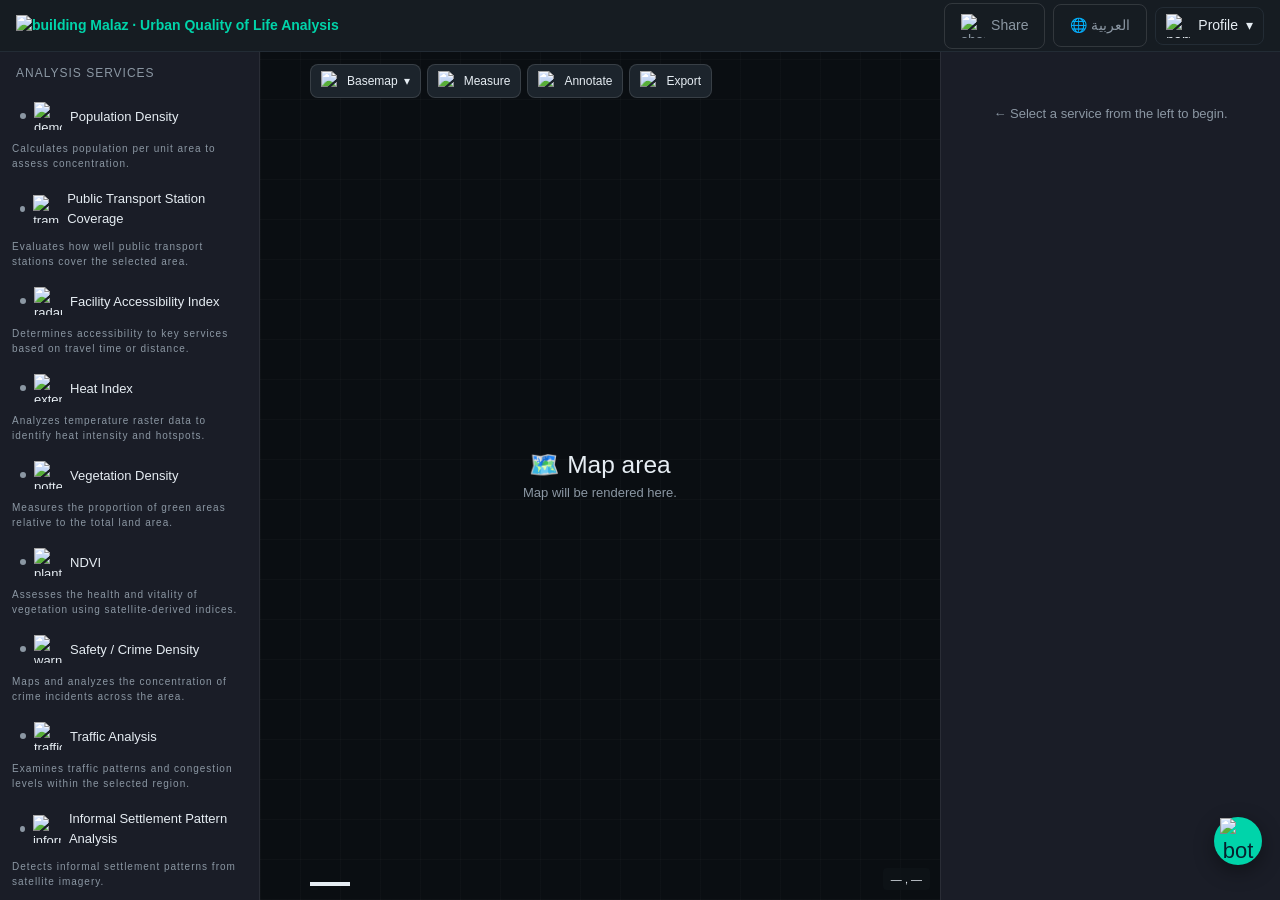
==== frontend/dashboard.html @ b83a6221 "Merge branch 'main' of https://github.com/farahwarshana/urban-qol-platform" ====
<!DOCTYPE html>
<!--
  dashboard.html
  ----------------------------------------------------------
  Main GIS-style dashboard.
  Layout (top to bottom):
    [ Top navbar                                          ]
    [ Left sidebar | Map area | Right analysis panel      ]
  Plus a floating AI chatbot in the bottom-right corner.
  ----------------------------------------------------------
-->
<html lang="en">
<head>
  <meta charset="UTF-8" />
  <title>Malaz · Dashboard</title>
  <link type="image/png" sizes="16x16" rel="icon" href="https://img.icons8.com/isometric-line/50/ffffff/building.png">
  <meta name="viewport" content="width=device-width, initial-scale=1.0" />

  <!-- Bootstrap 5 (CDN) -->
  <link
    href="https://cdn.jsdelivr.net/npm/bootstrap@5.3.2/dist/css/bootstrap.min.css"
    rel="stylesheet"
  />

  <!-- Leaflet CSS -->
  <link
    rel="stylesheet"
    href="https://unpkg.com/leaflet@1.9.4/dist/leaflet.css"
  />

  <!-- Leaflet Draw — polygon / rectangle draw controls -->
  <link
    rel="stylesheet"
    href="https://cdnjs.cloudflare.com/ajax/libs/leaflet.draw/1.0.4/leaflet.draw.css"
  />

  <link rel="stylesheet" href="css/styles.css" />
  <link rel="stylesheet" href="css/theme.css">

</head>
<body>

  <div class="app-shell">
<nav class="navbar-app">
      <div class="brand"><a href="">
        <span><img width="45" height="45" src="https://img.icons8.com/isometric-line/50/4cc2ff/building.png" alt="building"/></span>
        <span>Malaz · Urban Quality of Life Analysis</span>
      </a></div>

      <div class="nav-actions">
        <button onclick="sharePortal()" class="btn btn-ghost"> <img width="24" height="24" src="https://img.icons8.com/material/24/FFFFFF/share-rounded.png" alt="share-rounded"/>
        Share</button>
        <button onclick="toggleLang()" class="btn btn-ghost" id="langBtn">
          🌐 العربية
        </button>

        <div class="user-menu" id="userMenu">
          <button class="user-btn" onclick="toggleUserMenu()">
            <img width="24" height="24" src="https://img.icons8.com/material-rounded/24/FFFFFF/name.png" alt="name"/>
            <span>Profile</span>
            <span>▾</span>
          </button>
          <div class="dropdown">
            <a href="profile_1.html">Profile</a>
            <a href="#" onclick="logout(); return false;">Logout</a>
          </div>
        </div>
      </div>
    </nav>
    <!-- ===================== MAIN BODY (3 columns) ===================== -->
    <div class="dashboard-body">

      <!-- ===== LEFT SIDEBAR — Analysis services ===== -->
      <aside class="sidebar">
        <h2>Analysis Services</h2>

        <!--
          Each <li> has a data-service attribute.
          dashboard.js reads this and shows the matching
          inputs in the right sidebar.
        -->
        <ul class="service-list" id="serviceList">
          <li data-service="urban-density"><span class="dot"></span>
            <img width="28" height="28" src="https://img.icons8.com/ios-filled/50/FFFFFF/demographics.png" alt="demographics"/>
            Population Density</li>
            <p>Calculates population per unit area to assess concentration.</p>

        <li data-service="public-transport"><span class="dot"></span>
            <img width="28" height="28" src="https://img.icons8.com/ios-filled/50/FFFFFF/tram.png" alt="tram"/>
            Public Transport Station Coverage</li>
            <p>Evaluates how well public transport stations cover & serve the selected area.</p>
          
        <li data-service="facility_Accessibility_index">
            <span class="dot"></span>
            <img width="28" height="28"
            src="https://img.icons8.com/ios/50/FFFFFF/radar-plot.png"
            alt="radar-plot"/>
            Facility Accessibility Index</li>
            <p>Determines accessibility to key services (e.g., schools, hospitals) based on travel time or distance.</p>
   


          <li data-service="heat-index"><span class="dot"></span>
            <img width="28" height="28" src="https://img.icons8.com/external-dreamcreateicons-mixed-dreamcreateicons/64/FFFFFF/external-heat-weather-dreamcreateicons-mixed-dreamcreateicons.png" alt="external-heat-weather-dreamcreateicons-mixed-dreamcreateicons"/>
            Heat Index</li>
            <p>Analyzes temperature raster data to identify heat intensity and hotspots.</p>

          <li data-service="vegetation"><span class="dot"></span>
            <img width="28" height="28" src="https://img.icons8.com/glyph-neue/64/FFFFFF/potted-plant.png" alt="potted-plant"/>
            Vegetation Density</li>
            <p>Measures the proportion of green areas relative to the total land area.</p>

          <li data-service="ndvi"><span class="dot"></span>
            <img width="28" height="28" src="https://img.icons8.com/ios-filled/50/FFFFFF/plant-under-sun.png" alt="plant-under-sun"/>
            NDVI</li>
            <p>Assesses the health and vitality of vegetation using satellite-derived indices.</p>

          <li data-service="crime"><span class="dot"></span>
            <img width="28" height="28" src="https://img.icons8.com/ios-filled/50/FFFFFF/warning-shield.png" alt="warning-shield"/>
            Safety / Crime Density</li>
            <p>Maps and analyzes the concentration of crime incidents across the area.</p>

          <li data-service="traffic"><span class="dot"></span>
            <img width="28" height="28" src="https://img.icons8.com/glyph-neue/64/FFFFFF/traffic-jam.png" alt="traffic-jam"/>
            Traffic Analysis</li>
            <p>Examines traffic patterns and congestion levels within the selected region.</p>

          <li data-service="informal-settlement"><span class="dot"></span>
            <img width="28" height="28" src="https://img.icons8.com/external-glyph-geotatah/64/FFFFFF/external-degradation-overpopulation-glyph-glyph-geotatah.png" alt="informal-settlement"/>
            Informal Settlement Pattern Analysis</li>
            <p>Detects informal settlement patterns from satellite imagery using texture irregularity, edge density, and built-up crowding metrics.</p>

          <li data-service="air-quality"><span class="dot"></span>
            <img width="28" height="28" src="https://img.icons8.com/ios-filled/50/FFFFFF/air-quality.png" alt="air-quality"/>
            Air Quality Index</li>
            <p>Retrieves and evaluates air quality data for the defined area of interest.</p>

          <li data-service="expansion" class="expansion-star"><span class="dot"></span>
            <img width="30" height="30" src="https://img.icons8.com/external-glyph-silhouettes-icons-papa-vector/78/FFFFFF/external-Land-Selling-property-sale-glyph-silhouettes-icons-papa-vector.png" alt="external-Land-Selling-property-sale-glyph-silhouettes-icons-papa-vector"/>
            <span class="expansion-label">Future Expansion Suitability</span>
          </li>
          <p class="expansion-desc">Identifies the most suitable areas for development by scoring and combining all prior analysis results.</p>
        </ul>
      </aside>

      <!-- ===== CENTER — Map area ===== -->
      <main class="map-wrapper">

        <!-- Floating map controls (purely visual placeholders) -->
        <div class="map-controls">

          <div class="user-menu" id="basemapMenu">
            <button class="btn" onclick="toggleBasemapMenu()">
              <img width="20" height="20" src="https://img.icons8.com/cotton/64/map.png" alt="map"/>
              <span>Basemap</span>
              <span>▾</span>
            </button>
            <div class="dropdown">
              <a href="#" onclick="changeBasemap('light');">☀️ Light</a>
              <a href="#" onclick="changeBasemap('dark');   ">🌙 Dark</a>
              <a href="#" onclick="changeBasemap('voyager');">🗺️ Voyager</a>
            </div>
          </div>

          <button class="btn" id="measureBtn" title="measure" onclick="toggleMeasure()"><img width="20" height="20" src="https://img.icons8.com/material/24/FFFFFF/ruler--v1.png" alt="ruler--v1"/>Measure</button>
          <div id="measureTotal" class="measure-total" style="display:none;"></div>

          <button class="btn" id="annotateBtn" title="annotate" onclick="toggleAnnotate()">
            <img width="20" height="20" src="https://img.icons8.com/windows/32/FFFFFF/sign-up.png" alt="sign-up"/>
            Annotate
          </button>
          <div id="annotateToolbar" class="annotate-toolbar">
            <button class="annotate-color-btn selected" data-color="#e74c3c" style="background:#e74c3c;" title="Red" onclick="annotateSelectTool('color','#e74c3c',this)"></button>
            <button class="annotate-color-btn" data-color="#f39c12" style="background:#f39c12;" title="Orange" onclick="annotateSelectTool('color','#f39c12',this)"></button>
            <button class="annotate-color-btn" data-color="#f1c40f" style="background:#f1c40f;" title="Yellow" onclick="annotateSelectTool('color','#f1c40f',this)"></button>
            <button class="annotate-color-btn" data-color="#2ecc71" style="background:#2ecc71;" title="Green" onclick="annotateSelectTool('color','#2ecc71',this)"></button>
            <button class="annotate-color-btn" data-color="#3498db" style="background:#3498db;" title="Blue" onclick="annotateSelectTool('color','#3498db',this)"></button>
            <button class="annotate-color-btn" data-color="#ffffff" style="background:#ffffff;" title="White" onclick="annotateSelectTool('color','#ffffff',this)"></button>
            <div class="annotate-sep"></div>
            <button class="annotate-eraser-btn" id="annotateEraserBtn" title="Eraser" onclick="annotateSelectTool('eraser',null,this)">
              <img width="18" height="18" src="https://img.icons8.com/deco-glyph/48/FFFFFF/eraser.png" alt="eraser"/>
            </button>
            <div class="annotate-sep"></div>
            <button class="annotate-clear-btn" onclick="annotateClearAll()">
              <img width="18" height="18" src="https://img.icons8.com/ios-filled/50/FA5252/delete-forever.png" alt="delete-forever"/>
            </button>
          </div>

          <div class="user-menu" id="exportMenu">
            <button class="btn" id="export-btn" onclick="toggleExportMenu()">
              <img width="20" height="20" src="https://img.icons8.com/ios-filled/50/FFFFFF/download--v1.png" alt="download--v1"/>
              Export
            </button>
            <div class="dropdown">
              <a href="#" onclick="exportMap('png');  toggleExportMenu(); return false;">🖼️ PNG</a>
              <a href="#" onclick="exportMap('jpg');  toggleExportMenu(); return false;">📷 JPG</a>
              <a href="#" onclick="exportMap('jpeg'); toggleExportMenu(); return false;">📷 JPEG</a>
              <a href="#" onclick="exportMap('tiff'); toggleExportMenu(); return false;">🗺️ TIFF</a>
            </div>
          </div>  


        </div>

        <!--
          The actual map container.
          // TODO: initialize Leaflet map here
          See dashboard.js for the placeholder init function.
        -->
        <div id="map"></div>

        <!-- Visible only until a real map is initialized -->
        <div class="map-placeholder" id="mapPlaceholder">
          <h3>🗺️ Map area</h3>
          <p>Map will be rendered here.</p>
        </div>

        <!-- Map legend — populated dynamically by updateLegend() -->
        <div id="mapLegend" class="map-legend" style="display:none;">
          <div class="map-legend-title" id="mapLegendTitle"></div>
          <div class="map-legend-items" id="mapLegendItems"></div>
        </div>

        <!-- Bottom map HUD: scale bar + coordinates -->
        <div class="map-hud">
          <div class="map-scale-bar" id="mapScaleBar">
            <div class="map-scale-line" id="mapScaleLine"></div>
            <span class="map-scale-label" id="mapScaleLabel"></span>
          </div>
          <div id="ndvi-probe" style="display:none;background:rgba(20,20,30,0.82);color:#fff;font-size:11px;font-family:monospace;padding:3px 8px;border-radius:4px;border:1px solid rgba(255,255,255,0.15);white-space:nowrap;">NDVI: —</div>
          <div class="map-coords" id="mapCoords">— , —</div>
        </div>
      </main>

      <!-- ===== RIGHT SIDEBAR — Analysis panel ===== -->
      <aside class="sidebar right">
        <div class="analysis-panel" id="analysisPanel">
          <!-- Default empty state — replaced when a service is selected -->
          <div class="empty-panel" id="emptyPanel">
            ← Select a service from the left to begin.
          </div>
        </div>
      </aside>

    </div>

    <!-- ===================== AI CHATBOT (floating) ===================== -->
    <div class="chatbot" id="chatbot">
      <button class="chatbot-toggle" onclick="toggleChatbot()" title="AI assistant"><img width="38" height="38" src="https://img.icons8.com/pulsar-line/48/FFFFFF/bot.png" alt="bot"/></button>

      <div class="chatbot-window">
        <div class="chatbot-header">Ask Hadary</div>

        <div class="chatbot-messages" id="chatMessages">
          <div class="chat-msg bot">
            Hi! My name is Hadary and I'm here to help you with your urban analysis.
          </div>
        </div>

        <div class="chatbot-input">
          <input type="text" id="chatInput" placeholder="Type a message…" />
          <button class="btn btn-primary" onclick="sendChatMessage()">Send</button>
        </div>
      </div>
    </div>
  </div>

  <!-- Leaflet JS -->
  <script src="https://unpkg.com/leaflet@1.9.4/dist/leaflet.js"></script>

  <!-- Leaflet Draw -->
  <script src="https://cdnjs.cloudflare.com/ajax/libs/leaflet.draw/1.0.4/leaflet.draw.js"></script>

  <!-- Proj4 for coordinate transformations -->
  <script src="https://unpkg.com/proj4@2.9.0/dist/proj4.js"></script>

  <!-- GeoTIFF libraries -->
   <script src="https://unpkg.com/georaster"></script>
  <script src="https://unpkg.com/georaster-layer-for-leaflet/dist/georaster-layer-for-leaflet.min.js"></script>

  <!-- jsPDF for PDF export -->
  <script src="https://cdnjs.cloudflare.com/ajax/libs/jspdf/2.5.1/jspdf.umd.min.js"></script>

  <!-- Shared (navbar, logout, etc.) -->
  <script src="js/app.js"></script>
  <!-- Dashboard-specific logic (services, tabs, chatbot) -->
   <script src="js/config.js"></script>
  <script src="js/dashboard.js"></script>
</body>

<!-- <footer>
    <a href="mailto:?" target="_blank">Contact us.</a>
    <p>&copy;All rights reserved.</p>
</footer> -->
</html>
---- frontend/css/styles.css ----
/* ============================================================
   Urban Quality of Life Analysis Platform
   Global stylesheet — dark, minimal, GIS-style theme.
   ------------------------------------------------------------
   This file is intentionally simple and well commented so it is
   easy to edit. All colors are defined as CSS variables in
   :root so you can re-theme the whole app from one place.
   ============================================================ */

/* ---------- Theme variables (edit these to retheme) ---------- */
:root {
  --bg-base:        #0f1418;   /* page background                     */
  --bg-panel:       #161c22;   /* sidebars, navbar, cards             */
  --bg-panel-2:     #1c242c;   /* hover / nested panels               */
  --bg-input:       #11161b;   /* form inputs                         */
  --border-color:   #232c35;   /* subtle borders between panels       */
  --text-primary:   #e6edf3;   /* main text                           */
  --text-muted:     #8b97a3;   /* secondary text                      */
  --accent:         #4cc2ff;   /* primary accent (links, buttons)     */
  --accent-hover:   #2aa8ea;
  --success:        #34d399;
  --warning:        #fbbf24;
  --danger:         #f87171;
  --radius:         8px;
  --transition:     150ms ease;
}

/* ---------- Reset / base ---------- */
* { box-sizing: border-box; }

html, body {
  margin: 0;
  padding: 0;
  height: 100%;
  background: var(--bg-base);
  color: var(--text-primary);
  font-family: "Inter", "Segoe UI", system-ui, -apple-system, sans-serif;
  font-size: 14px;
  -webkit-font-smoothing: antialiased;
}

a { color: var(--accent); text-decoration: none; transition: color var(--transition); }
a:hover { color: var(--accent-hover); }

/* ============================================================
   AUTH PAGES (login.html, register.html)
   ============================================================ */
.auth-wrapper {
  min-height: 100vh;
  display: flex;
  align-items: center;
  justify-content: center;
  padding: 24px;
  background:
    radial-gradient(circle at 20% 20%, rgba(76,194,255,0.08), transparent 40%),
    radial-gradient(circle at 80% 80%, rgba(76,194,255,0.05), transparent 40%),
    var(--bg-base);
}

.auth-card {
  width: 100%;
  max-width: 420px;
  background: var(--bg-panel);
  border: 1px solid var(--border-color);
  border-radius: var(--radius);
  padding: 32px;
  box-shadow: 0 10px 40px rgba(0,0,0,0.4);
}

.auth-card h1 {
  font-size: 22px;
  margin: 0 0 4px;
  font-weight: 600;
}

.auth-card .subtitle {
  color: var(--text-muted);
  margin: 0 0 24px;
  font-size: 13px;
}

.auth-card .brand {
  display: flex;
  align-items: center;
  gap: 8px;
  margin-bottom: 24px;
  font-weight: 600;
  color: var(--accent);
}

.auth-footer {
  text-align: center;
  margin-top: 16px;
  color: var(--text-muted);
  font-size: 13px;
}

/* ---------- Form controls (shared across pages) ---------- */
.form-group { margin-bottom: 14px; }

.form-group label {
  display: block;
  font-size: 12px;
  margin-bottom: 6px;
  color: var(--text-muted);
  text-transform: uppercase;
  letter-spacing: 0.5px;
}

.form-control,
input[type="text"],
input[type="email"],
input[type="password"],
input[type="number"],
input[type="file"],
select,
textarea {
  width: 100%;
  background: var(--bg-input);
  border: 1px solid var(--border-color);
  color: var(--text-primary);
  border-radius: var(--radius);
  padding: 10px 12px;
  font-size: 14px;
  outline: none;
  transition: border-color var(--transition), box-shadow var(--transition);
}

.form-control:focus,
input:focus, select:focus, textarea:focus {
  border-color: var(--accent);
  box-shadow: 0 0 0 3px rgba(76,194,255,0.15);
}

/* ---------- Buttons ---------- */
.btn {
  display: inline-flex;
  align-items: center;
  justify-content: center;
  gap: 6px;
  border: 1px solid transparent;
  border-radius: var(--radius);
  padding: 10px 16px;
  font-size: 14px;
  font-weight: 500;
  cursor: pointer;
  transition: background var(--transition), border-color var(--transition), transform var(--transition);
  background: var(--bg-panel-2);
  color: var(--text-primary);
}
.btn:hover { background: #232c35; }
.btn:active { transform: translateY(1px); }

.btn-primary {
  background: var(--accent);
  color: #06212e;
  font-weight: 600;
}
.btn-primary:hover { background: var(--accent-hover); }

.btn-ghost {
  background: transparent;
  border: 1px solid var(--border-color);
  color: var(--text-muted);
}
.btn-ghost:hover { color: var(--text-primary); border-color: var(--accent); }

.btn-block { width: 100%; }
.btn-lg { padding: 12px 18px; font-size: 15px; }

/* ============================================================
   DASHBOARD LAYOUT
   ============================================================ */
.app-shell {
  display: flex;
  flex-direction: column;
  height: 100vh;
  overflow: hidden;
}

/* ---------- Top navbar ---------- */
.navbar-app {
  display: flex;
  align-items: center;
  justify-content: space-between;
  background: var(--bg-panel);
  border-bottom: 1px solid var(--border-color);
  padding: 0 16px;
  height: 52px;
  flex-shrink: 0;
}

.navbar-app .brand {
  display: flex;
  align-items: center;
  gap: 8px;
  font-weight: 600;
  color: var(--accent);
}

.navbar-app .nav-actions {
  display: flex;
  align-items: center;
  gap: 8px;
}

/* user dropdown */
.user-menu { position: relative; }
.user-menu .user-btn {
  display: flex; align-items: center; gap: 8px;
  background: transparent; border: 1px solid var(--border-color);
  color: var(--text-primary); padding: 6px 10px;
  border-radius: var(--radius); cursor: pointer;
}
.user-menu .user-btn:hover { background: var(--bg-panel-2); }

.user-menu .dropdown {
  position: absolute; right: 0; top: 110%;
  background: var(--bg-panel);
  border: 1px solid var(--border-color);
  border-radius: var(--radius);
  min-width: 180px;
  box-shadow: 0 10px 30px rgba(0,0,0,0.4);
  display: none;
  z-index: 50;
}
.user-menu.open .dropdown { display: block; }
.user-menu .dropdown a {
  display: block; padding: 10px 12px; color: var(--text-primary);
  font-size: 13px;
}
.user-menu .dropdown a:hover { background: var(--bg-panel-2); }

/* ---------- 3-column layout ---------- */
.dashboard-body {
  display: flex;
  flex: 1;
  min-height: 0; /* important for inner scroll */
}

.sidebar {
  background: var(--bg-panel);
  border-right: 1px solid var(--border-color);
  width: 260px;
  flex-shrink: 0;
  display: flex;
  flex-direction: column;
  overflow-y: auto;
}

.sidebar.right {
  border-right: none;
  border-left: 1px solid var(--border-color);
  width: 340px;
}

.sidebar h2 {
  font-size: 12px;
  text-transform: uppercase;
  letter-spacing: 1px;
  color: var(--text-muted);
  padding: 14px 16px 8px;
  margin: 0;
}


/* ---------- Service list (left sidebar) ---------- */
.service-list { list-style: none; margin: 0; padding: 4px 8px; }

.service-list li {
  padding: 10px 12px;
  border-radius: var(--radius);
  cursor: pointer;
  font-size: 13px;
  display: flex;
  align-items: center;
  gap: 8px;
  transition: background var(--transition), color var(--transition);
  color: var(--text-primary);
}
.service-list li:hover { background: var(--bg-panel-2); }

.service-list li.active {
  background: rgba(76,194,255,0.12);
  color: var(--accent);
  border: 1px solid rgba(76,194,255,0.3);
}

.service-list li .dot {
  width: 6px; height: 6px; border-radius: 50%;
  background: var(--text-muted);
}
.service-list li.active .dot { background: var(--accent); }

.sidebar p {
  font-size: 10px;
  text-transform:none;
  letter-spacing: 1px;
  color: var(--text-muted);
  padding: 1px 4px 8px;
  margin: 0;
}

/* ---------- Future Expansion Suitability — quiet distinction ---------- */
.service-list li.expansion-star {
  margin-top: 12px;
  border-top: 1px solid var(--border-color);
  padding-top: 14px;
}
.service-list li.expansion-star .dot {
  box-shadow: 0 0 5px 1px rgba(76,194,255,0.5);
}
.service-list li.expansion-star.active .dot {
  box-shadow: 0 0 8px 2px rgba(76,194,255,0.8);
}

.expansion-label {
  flex: 1;
  letter-spacing: 0.2px;
}

.expansion-desc {
  font-size: 10px;
  letter-spacing: 0.5px;
  color: var(--text-muted);
  padding: 1px 4px 10px !important;
  margin: 0;
}

/* ---------- Map area ---------- */
.map-wrapper {
  flex: 1;
  position: relative;
  background:
    repeating-linear-gradient(0deg, rgba(255,255,255,0.02) 0 1px, transparent 1px 40px),
    repeating-linear-gradient(90deg, rgba(255,255,255,0.02) 0 1px, transparent 1px 40px),
    #0a0e12;
  display: flex;
  align-items: center;
  justify-content: center;
  overflow: hidden;
}

#map {
  position: absolute;
  inset: 0;
  width: 100%;
  height: 100%;
}

.map-placeholder {
  text-align: center;
  color: var(--text-muted);
  pointer-events: none;
}
.map-placeholder h3 { color: var(--text-primary); margin: 0 0 4px; font-weight: 500; }
.map-placeholder p { margin: 0; font-size: 13px; }

/* floating map controls */
.map-controls {
  position: absolute;
  top: 12px; left: 50px;
  display: flex; gap: 6px;
  z-index: 1000;
}
.map-controls .dropdown{
  left: 0px;
}
.map-controls .btn { padding: 6px 10px; font-size: 12px; }

.btn-active {
  background: var(--accent) !important;
  color: #06212e !important;
  border-color: var(--accent) !important;
}

/* ---------- Map legend ---------- */
.map-legend {
  position: absolute;
  bottom: 42px;
  left: 50px;
  z-index: 900;
  background: rgba(15, 20, 24, 0.88);
  border: 1px solid rgba(255, 255, 255, 0.10);
  border-radius: 6px;
  padding: 8px 10px;
  min-width: 140px;
  max-width: 200px;
  pointer-events: none;
  backdrop-filter: blur(4px);
}

.map-legend-title {
  font-size: 10px;
  font-weight: 700;
  text-transform: uppercase;
  letter-spacing: 0.7px;
  color: var(--text-muted);
  margin-bottom: 6px;
}

.map-legend-items {
  display: flex;
  flex-direction: column;
  gap: 4px;
}

.legend-row {
  display: flex;
  align-items: center;
  gap: 7px;
  font-size: 11px;
  color: var(--text-primary);
  white-space: nowrap;
}

.legend-swatch {
  width: 13px;
  height: 13px;
  border-radius: 2px;
  flex-shrink: 0;
  border: 1px solid rgba(255,255,255,0.12);
}

.legend-swatch.circle {
  border-radius: 50%;
}

.legend-swatch.line {
  height: 3px;
  border-radius: 2px;
  border: none;
  margin-top: 1px;
}

.legend-swatch.dashed-line {
  height: 0;
  border-top: 2px dashed;
  border-radius: 0;
  background: transparent !important;
  margin-top: 1px;
}

/* AI annotation polygon labels */
.ai-annotation-label {
  background: rgba(10, 14, 20, 0.82);
  border: 1px solid rgba(255,255,255,0.15);
  border-radius: 4px;
  color: #fff;
  font-size: 10px;
  font-weight: 700;
  letter-spacing: 0.4px;
  padding: 2px 7px;
  box-shadow: none;
  white-space: nowrap;
  pointer-events: none;
}
.ai-annotation-label::before { display: none; }

/* Rank number inside worst/best cell markers */
.ai-rank-label {
  background: transparent;
  border: none;
  box-shadow: none;
  color: #fff;
  font-size: 9px;
  font-weight: 900;
  padding: 0;
  pointer-events: none;
}
.ai-rank-label::before { display: none; }

.legend-divider {
  height: 1px;
  background: rgba(255,255,255,0.08);
  margin: 3px 0;
}

/* ---------- Map HUD (bottom bar: scale + coords) ---------- */
.map-hud {
  position: absolute;
  bottom: 10px;
  left: 50px;
  right: 10px;
  display: flex;
  align-items: flex-end;
  justify-content: space-between;
  pointer-events: none;
  z-index: 900;
}

.map-scale-bar {
  display: flex;
  flex-direction: column;
  align-items: flex-start;
  gap: 2px;
  pointer-events: none;
}

.map-scale-line {
  height: 4px;
  min-width: 40px;
  background: var(--text-primary);
  border: 1px solid var(--text-primary);
  border-top: none;
  box-sizing: border-box;
  /* left + right border act as end ticks */
  border-left: 2px solid var(--text-primary);
  border-right: 2px solid var(--text-primary);
}

.map-scale-label {
  font-size: 10px;
  font-weight: 600;
  color: var(--text-primary);
  background: rgba(15, 20, 24, 0.72);
  padding: 1px 4px;
  border-radius: 3px;
  white-space: nowrap;
}

.map-coords {
  font-size: 11px;
  font-weight: 500;
  color: var(--text-primary);
  background: rgba(15, 20, 24, 0.72);
  padding: 3px 8px;
  border-radius: 4px;
  white-space: nowrap;
  font-variant-numeric: tabular-nums;
}

.measure-label {
  background: rgba(15, 20, 24, 0.82);
  color: #4cc2ff;
  font-size: 11px;
  font-weight: 600;
  padding: 2px 6px;
  border-radius: 4px;
  border: 1px solid rgba(76, 194, 255, 0.35);
  white-space: nowrap;
  pointer-events: none;
  transform: translate(-50%, -130%);
  display: inline-block;
}

.measure-total {
  background: rgba(15, 20, 24, 0.88);
  color: #4cc2ff;
  font-size: 11px;
  font-weight: 600;
  padding: 3px 8px;
  border-radius: 4px;
  border: 1px solid rgba(76, 194, 255, 0.35);
  white-space: nowrap;
  align-self: center;
  align-items: center;
  gap: 8px;
}

.measure-clear-btn {
  background: transparent;
  border: 1px solid rgba(76, 194, 255, 0.5);
  color: #4cc2ff;
  font-size: 10px;
  font-weight: 600;
  padding: 1px 6px;
  border-radius: 3px;
  cursor: pointer;
  line-height: 1.5;
}
.measure-clear-btn:hover { background: rgba(76, 194, 255, 0.15); }

/* ---------- Annotate toolbar ---------- */
.annotate-toolbar {
  display: none;
  align-items: center;
  gap: 6px;
  background: rgba(15, 20, 24, 0.88);
  border: 1px solid rgba(255, 255, 255, 0.12);
  border-radius: 6px;
  padding: 4px 8px;
  align-self: center;
}

.annotate-toolbar.visible { display: flex; }

.annotate-color-btn {
  width: 20px;
  height: 20px;
  border-radius: 50%;
  border: 2px solid transparent;
  cursor: pointer;
  padding: 0;
  flex-shrink: 0;
  transition: border-color 0.15s, transform 0.1s;
}

.annotate-color-btn:hover { transform: scale(1.15); }
.annotate-color-btn.selected { border-color: #ffffff; transform: scale(1.15); }

.annotate-eraser-btn {
  background: transparent;
  border: 1px solid rgba(255, 255, 255, 0.35);
  color: #e0e0e0;
  font-size: 10px;
  font-weight: 600;
  padding: 2px 7px;
  border-radius: 4px;
  cursor: pointer;
  line-height: 1.5;
  white-space: nowrap;
}
.annotate-eraser-btn:hover { background: rgba(255, 255, 255, 0.1); }
.annotate-eraser-btn.selected {
  background: rgba(255, 255, 255, 0.18);
  border-color: #ffffff;
  color: #ffffff;
}

.annotate-sep {
  width: 1px;
  height: 16px;
  background: rgba(255, 255, 255, 0.18);
  flex-shrink: 0;
}

.annotate-clear-btn {
  background: transparent;
  border: 1px solid rgba(255, 100, 100, 0.5);
  color: #ff8080;
  font-size: 10px;
  font-weight: 600;
  padding: 1px 6px;
  border-radius: 3px;
  cursor: pointer;
  line-height: 1.5;
  white-space: nowrap;
}
.annotate-clear-btn:hover { background: rgba(255, 80, 80, 0.15); }

/* ---------- Right sidebar / analysis panel ---------- */
.analysis-panel { padding: 12px 16px; }

.analysis-panel .panel-title {
  font-size: 14px; font-weight: 600; margin: 0 0 4px;
}
.analysis-panel .panel-desc {
  color: var(--text-muted); font-size: 11px; margin: 0 0 14px; line-height: 1.5;
}

.empty-panel {
  text-align: center;
  color: var(--text-muted);
  padding: 40px 16px;
  font-size: 13px;
}

/* ---------- Tabs (results view) ---------- */
.tabs {
  display: flex;
  border-bottom: 1px solid var(--border-color);
  margin-bottom: 12px;
}
.tab {
  padding: 8px 12px;
  cursor: pointer;
  font-size: 12px;
  color: var(--text-muted);
  border-bottom: 2px solid transparent;
  transition: color var(--transition), border-color var(--transition);
}
.tab:hover { color: var(--text-primary); }
.tab.active {
  color: var(--accent);
  border-bottom-color: var(--accent);
}
.tab-content { display: none; }
.tab-content.active { display: block; }

/* ── AI Recommendations tab ── */
.tab[data-tab="ai"] {
  color: var(--accent);
  opacity: 0.65;
  font-style: italic;
  letter-spacing: 0.2px;
}
.tab[data-tab="ai"]:hover { opacity: 1; }
.tab[data-tab="ai"].active { opacity: 1; border-bottom-color: var(--accent); }

.ai-tab-placeholder {
  display: flex;
  flex-direction: column;
  align-items: center;
  text-align: center;
  padding: 24px 12px 18px;
  gap: 10px;
}

.ai-tab-icon {
  font-size: 28px;
  color: var(--accent);
  opacity: 0.7;
  line-height: 1;
}

.ai-tab-title {
  font-size: 13px;
  font-weight: 600;
  color: var(--text-primary);
}

.ai-tab-desc {
  font-size: 11px;
  color: var(--text-muted);
  line-height: 1.6;
  max-width: 260px;
}

.ai-tab-badge {
  font-size: 10px;
  font-weight: 600;
  letter-spacing: 0.6px;
  text-transform: uppercase;
  color: var(--accent);
  background: rgba(76, 194, 255, 0.1);
  border: 1px solid rgba(76, 194, 255, 0.3);
  border-radius: 20px;
  padding: 3px 10px;
  margin-top: 4px;
}

/* ---------- Insight cards ---------- */
.insight-card {
  background: var(--bg-panel-2);
  border: 1px solid var(--border-color);
  border-radius: var(--radius);
  padding: 10px 12px;
  margin-bottom: 8px;
}
.insight-card .label { font-size: 11px; color: var(--text-muted); text-transform: uppercase; letter-spacing: 0.5px; }
.insight-card .value { font-size: 18px; font-weight: 600; color: var(--text-primary); }

.bullet-list { padding-left: 18px; margin: 8px 0; color: var(--text-primary); font-size: 13px; }
.bullet-list li { margin-bottom: 4px; }

/* ---------- Key insight block ---------- */
.key-insight {
  background: rgba(76,194,255,0.08);
  border-left: 3px solid var(--accent);
  border-radius: 4px;
  padding: 8px 10px;
  margin-top: 8px;
  font-size: 12px;
  color: var(--text-primary);
  line-height: 1.5;
}

/* ============================================================
   AI CHATBOT (floating bottom-right)
   ============================================================ */
.chatbot {
  position: fixed;
  bottom: 35px;
  right: 18px;
  z-index: 100;
}
.chatbot-toggle {
  width: 48px; height: 48px;
  border-radius: 50%;
  background: var(--accent);
  color: #06212e;
  border: none;
  font-size: 22px;
  cursor: pointer;
  box-shadow: 0 6px 20px rgba(0,0,0,0.4);
  transition: transform var(--transition);
}
.chatbot-toggle:hover { transform: scale(1.05); }

.chatbot-window {
  position: absolute;
  bottom: 60px; right: 0;
  width: 320px;
  height: 420px;
  background: var(--bg-panel);
  border: 1px solid var(--border-color);
  border-radius: var(--radius);
  display: none;
  flex-direction: column;
  box-shadow: 0 10px 40px rgba(0,0,0,0.5);
  overflow: hidden;
}
.chatbot.open .chatbot-window { display: flex; }

.chatbot-header {
  padding: 10px 12px;
  border-bottom: 1px solid var(--border-color);
  font-weight: 600;
  font-size: 13px;
}
.chatbot-messages {
  flex: 1;
  padding: 12px;
  overflow-y: auto;
  font-size: 13px;
}
.chat-msg {
  margin-bottom: 8px;
  padding: 8px 10px;
  border-radius: 6px;
  max-width: 85%;
  line-height: 1.4;
}
.chat-msg.bot { background: var(--bg-panel-2); color: var(--text-primary); }
.chat-msg.user {
  background: var(--accent); color: #06212e;
  margin-left: auto;
}
.chatbot-input {
  display: flex; gap: 6px;
  padding: 8px;
  border-top: 1px solid var(--border-color);
}
.chatbot-input input { flex: 1; }

/* ============================================================
   PROFILE PAGE
   ============================================================ */
.page-container {
  max-width: 960px;
  margin: 0 auto;
  padding: 32px 24px;
}
.page-header { margin-bottom: 24px; }
.page-header h1 { margin: 0 0 4px; font-size: 22px; }
.page-header p { margin: 0; color: var(--text-muted); }

.history-list {
  display: flex; flex-direction: column; gap: 8px;
}
.history-item {
  display: flex;
  align-items: center;
  justify-content: space-between;
  background: var(--bg-panel);
  border: 1px solid var(--border-color);
  border-radius: var(--radius);
  padding: 12px 16px;
  transition: border-color var(--transition);
}
.history-item:hover { border-color: var(--accent); }
.history-item .meta { color: var(--text-muted); font-size: 12px; }
.history-item .badge {
  background: var(--bg-panel-2);
  color: var(--accent);
  padding: 4px 8px;
  border-radius: 4px;
  font-size: 11px;
  text-transform: uppercase;
  letter-spacing: 0.5px;
}

/* ---------- Misc utility ---------- */
.hidden { display: none !important; }
.text-muted { color: var(--text-muted); }
.mt-2 { margin-top: 8px; }
.mt-3 { margin-top: 16px; }
.mt-4 { margin-top: 24px; }
.mb-2 { margin-bottom: 8px; }

/* subtle fade-in for panels */
@keyframes fadeIn {
  from { opacity: 0; transform: translateY(4px); }
  to   { opacity: 1; transform: translateY(0); }
}
.fade-in { animation: fadeIn 200ms ease both; }

/* responsive: collapse sidebars on small screens */
@media (max-width: 900px) {
  .sidebar       { width: 200px; }
  .sidebar.right { width: 260px; }
}
@media (max-width: 700px) {
  .dashboard-body { flex-direction: column; }
  .sidebar, .sidebar.right {
    width: 100%; max-height: 200px;
    border-right: none; border-left: none;
    border-bottom: 1px solid var(--border-color);
  }
}

footer{
    text-align:center;
    padding:1px;
    background-color: rgba(34, 34, 34, 0.9);
    color:white;
    position: fixed;
    left: 0;
    bottom: 0;
    width: 100%;
    display: flex;
    flex-wrap: wrap;
    justify-content: center;
    align-items: center;
    gap: 10px;
    z-index: 1000;
}
footer hr {
    width: 100%;
    border: 0;
    border-top: 1px solid #555;
    margin-bottom: 0px;
}
footer p {
    margin: 1px;
}


/* -------------share bottom  in dashboard--------------- */
/* الحاوية الرئيسية لزر المشاركة والقائمة */
.share-container {
  position: relative; /* مهم جداً لضبط مكان القائمة المنسدلة */
  display: inline-block;
}

/* تنسيق قائمة المشاركة نفسها */
.share-menu {
  display: none; /* مخفية بشكل افتراضي */
  position: absolute;
  top: 100%; /* تظهر مباشرة أسفل الزر */
  right: 0; /* محاذاة جهة اليمين، غيرها لـ left إذا كنت تفضل */
  background-color: #1e2530; /* لون خلفية داكن متناسق مع تصميمك */
  border: 1px solid #334155;
  border-radius: 8px;
  box-shadow: 0px 8px 16px rgba(0, 0, 0, 0.3);
  z-index: 1000; /* للتأكد من ظهورها فوق الخريطة */
  min-width: 160px;
  padding: 8px 0;
}

/* تنسيق الأزرار داخل قائمة المشاركة لتصبح عمودية */
.share-menu button {
  display: flex;
  align-items: center;
  width: 100%;
  padding: 10px 16px;
  background: none;
  border: none;
  color: white;
  text-align: left;
  font-size: 14px;
  cursor: pointer;
  transition: background 0.2s;
}

/* تأثير عند تمرير الماوس فوق خيارات المشاركة */
.share-menu button:hover {
  background-color: #334155;
}

/* هذا الكلاس سيتم إضافته بواسطة الـ JavaScript لإظهار القائمة */
.share-menu.show {
  display: block;
}
---- frontend/css/theme.css ----
:root {
  --bg: #0f1117;
  --surface: #1a1d27;
  --surface2: #222636;
  --border: rgba(255,255,255,0.07);
  --border2: rgba(255,255,255,0.12);
  --accent: #00d4aa;
  --accent2: #0099ff;
  --text: #e8eaf0;
  --muted: #7a7f94;
}

*,
*::before,
*::after {
  box-sizing: border-box;
}

body {
  background: var(--bg);
  color: var(--text);
  font-family: 'Space Grotesk', sans-serif;
  min-height: 100vh;
}


/* Dashboard color override only */
body{
  background:var(--bg) !important;
  color:var(--text) !important;
}

.navbar,
.top-navbar,
.sidebar,
.analysis-panel,
.right-panel,
.panel,
.card{
  background:var(--surface) !important;
  color:var(--text) !important;
  border-color:var(--border) !important;
}

.sidebar,
.right-sidebar{
  background:var(--surface) !important;
}

.service-card,
.service-item,
.analysis-card{
  background:var(--surface2) !important;
  border-color:var(--border) !important;
  color:var(--text) !important;
}

button,
.btn{
  border-color:var(--border2);
}

.btn-primary,
.run-btn,
.analyze-btn{
  background:var(--accent) !important;
  border-color:var(--accent) !important;
  color:#0f1117 !important;
}
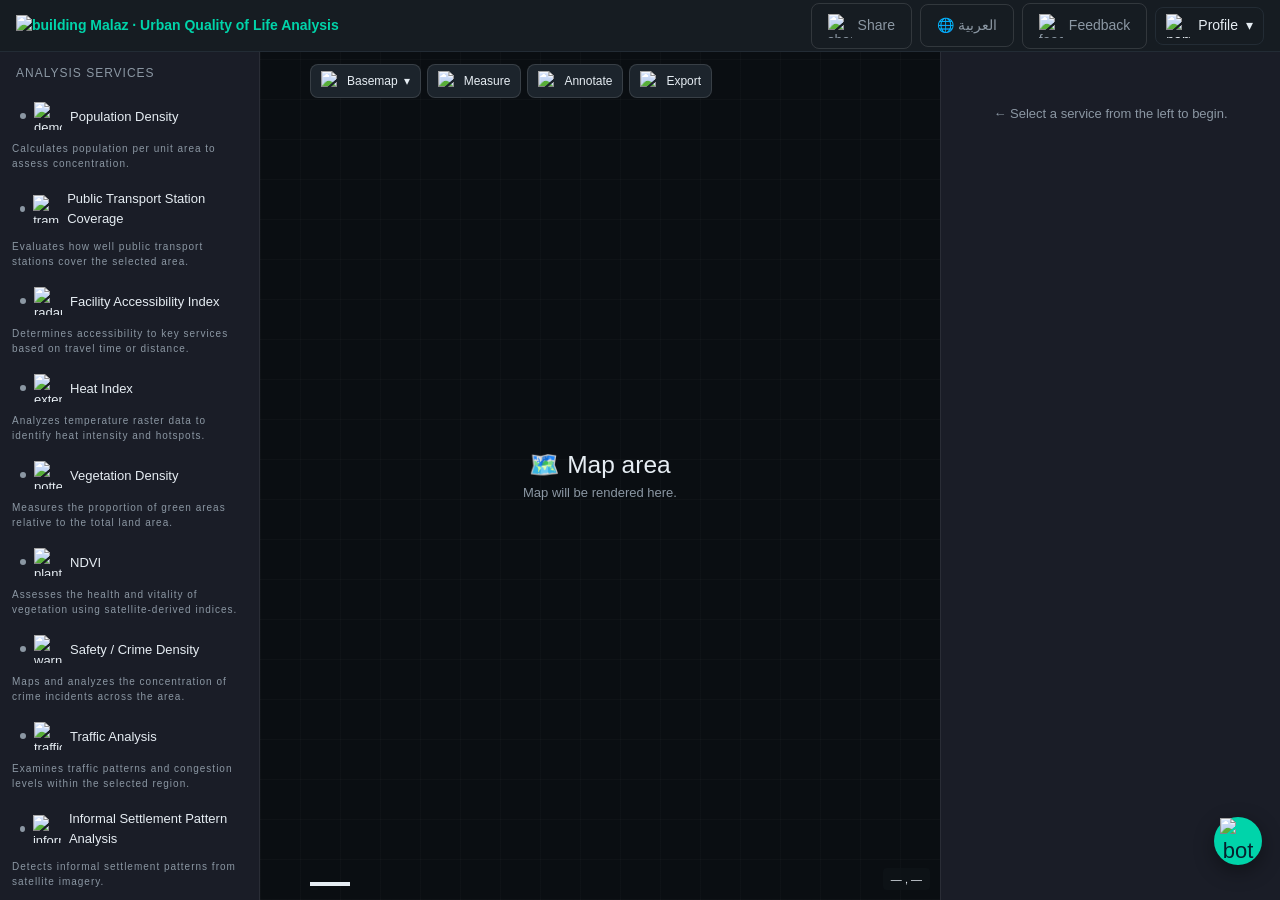
==== commit bcf67ebc: "solve conflict" ====
--- a/frontend/dashboard.html
+++ b/frontend/dashboard.html
@@ -48,11 +48,28 @@
       </a></div>
 
       <div class="nav-actions">
-        <button onclick="sharePortal()" class="btn btn-ghost"> <img width="24" height="24" src="https://img.icons8.com/material/24/FFFFFF/share-rounded.png" alt="share-rounded"/>
-        Share</button>
+    
+        <div class="share-container">
+          <button onclick="toggleShareMenu()" class="btn btn-ghost">
+            <img width="24" height="24" src="https://img.icons8.com/material/24/FFFFFF/share-rounded.png" alt="share-rounded"/>
+            Share
+          </button>
+
+          <div id="shareMenu" class="share-menu">
+            <button onclick="shareWhatsApp()">🟢 WhatsApp</button>
+            <button onclick="shareTelegram()">🔵 Telegram</button>
+            <button onclick="shareFacebook()">🔵 Facebook</button>
+            <button onclick="copyLink()">📋 Copy Link</button>
+            <button onclick="nativeShare()">📤 More...</button>
+          </div>
+        </div>
         <button onclick="toggleLang()" class="btn btn-ghost" id="langBtn">
           🌐 العربية
         </button>
+        
+                <button onclick="window.open('https://arcg.is/0v4DT0', '_blank')" class="btn btn-ghost" id="feedbackBtn">
+          <img width="24" height="24" src="https://img.icons8.com/material/24/FFFFFF/feedback.png" alt="feedback"/>
+          Feedback</button>
 
         <div class="user-menu" id="userMenu">
           <button class="user-btn" onclick="toggleUserMenu()">
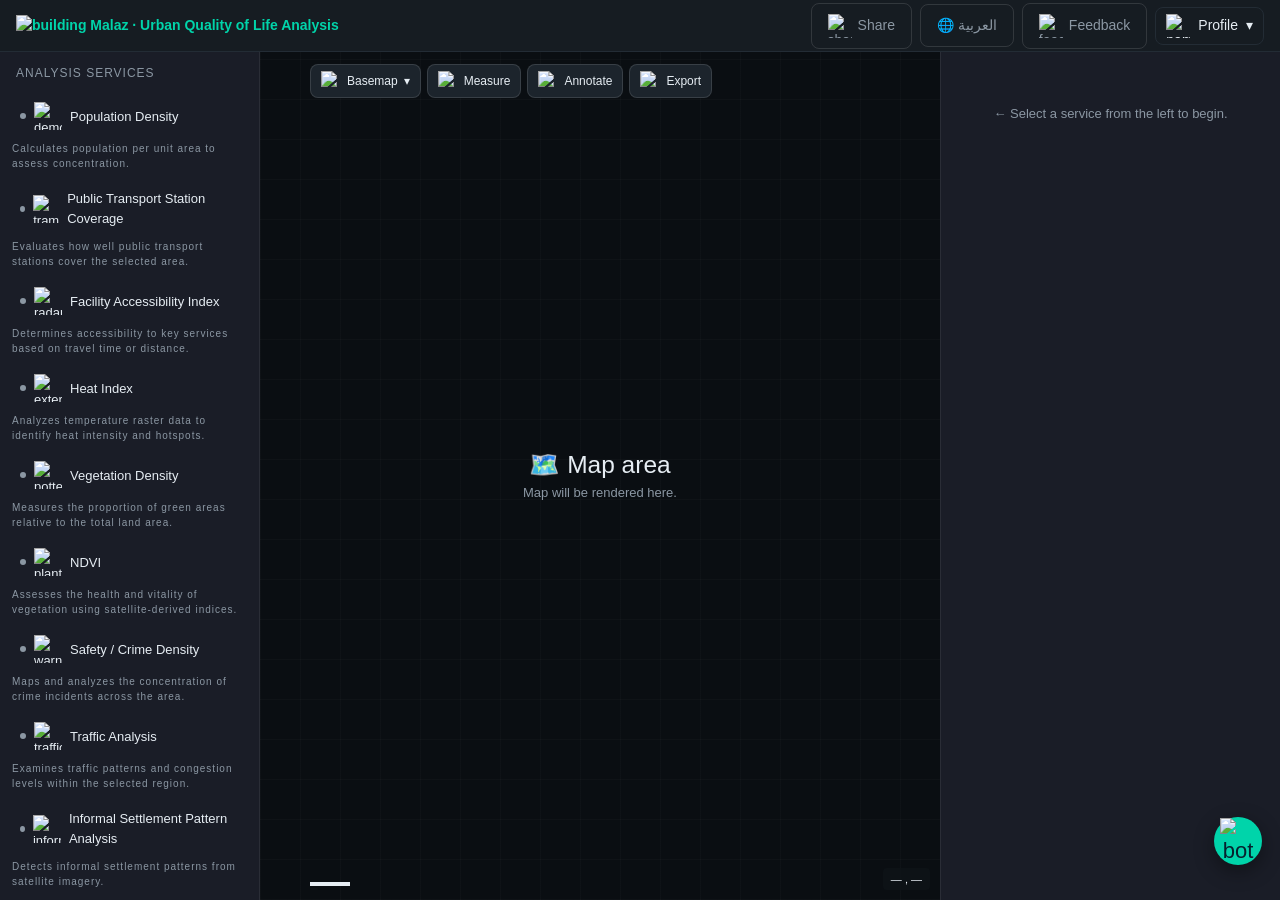
==== commit acf81ce6: "add project management features: create projects table, update analyses table, and implement project" ====
--- a/frontend/dashboard.html
+++ b/frontend/dashboard.html
@@ -298,6 +298,35 @@
   <!-- jsPDF for PDF export -->
   <script src="https://cdnjs.cloudflare.com/ajax/libs/jspdf/2.5.1/jspdf.umd.min.js"></script>
 
+  <!-- Project selector modal -->
+  <div id="projectModal" style="display:none; position:fixed; inset:0; z-index:9000; background:rgba(0,0,0,0.6); align-items:center; justify-content:center;">
+    <div style="background:#1a1d27; border:1px solid rgba(255,255,255,0.1); border-radius:12px; padding:28px 32px; width:380px; max-width:95vw;">
+      <h3 style="margin:0 0 6px; font-size:16px; color:#e8eaf0;">Assign to Project</h3>
+      <p style="margin:0 0 18px; font-size:13px; color:#7a7f94;">Group this analysis under a project for easy access in history.</p>
+
+      <label style="font-size:12px; color:#7a7f94; text-transform:uppercase; letter-spacing:.05em;">Select existing project</label>
+      <select id="projectSelect" style="width:100%; margin:6px 0 14px; padding:9px 12px; background:#0f1117; border:1px solid rgba(255,255,255,0.12); border-radius:8px; color:#e8eaf0; font-size:14px;">
+        <option value="">— No project —</option>
+      </select>
+
+      <div style="display:flex; align-items:center; gap:10px; margin-bottom:14px;">
+        <div style="flex:1; height:1px; background:rgba(255,255,255,0.08);"></div>
+        <span style="font-size:12px; color:#7a7f94;">or create new</span>
+        <div style="flex:1; height:1px; background:rgba(255,255,255,0.08);"></div>
+      </div>
+
+      <input id="newProjectName" type="text" placeholder="Project name (e.g. Cairo 2026)"
+        style="width:100%; padding:9px 12px; background:#0f1117; border:1px solid rgba(255,255,255,0.12); border-radius:8px; color:#e8eaf0; font-size:14px; margin-bottom:10px;" />
+      <input id="newProjectDesc" type="text" placeholder="Short description (optional)"
+        style="width:100%; padding:9px 12px; background:#0f1117; border:1px solid rgba(255,255,255,0.12); border-radius:8px; color:#e8eaf0; font-size:14px; margin-bottom:18px;" />
+
+      <div style="display:flex; gap:10px; justify-content:flex-end;">
+        <button onclick="skipProjectAndRun()" style="padding:9px 18px; background:transparent; border:1px solid rgba(255,255,255,0.15); border-radius:8px; color:#7a7f94; cursor:pointer; font-size:13px;">Skip</button>
+        <button onclick="confirmProjectAndRun()" style="padding:9px 20px; background:#00d4aa; border:none; border-radius:8px; color:#0f1117; font-weight:600; cursor:pointer; font-size:13px;">Confirm &amp; Run</button>
+      </div>
+    </div>
+  </div>
+
   <!-- Shared (navbar, logout, etc.) -->
   <script src="js/app.js"></script>
   <!-- Dashboard-specific logic (services, tabs, chatbot) -->
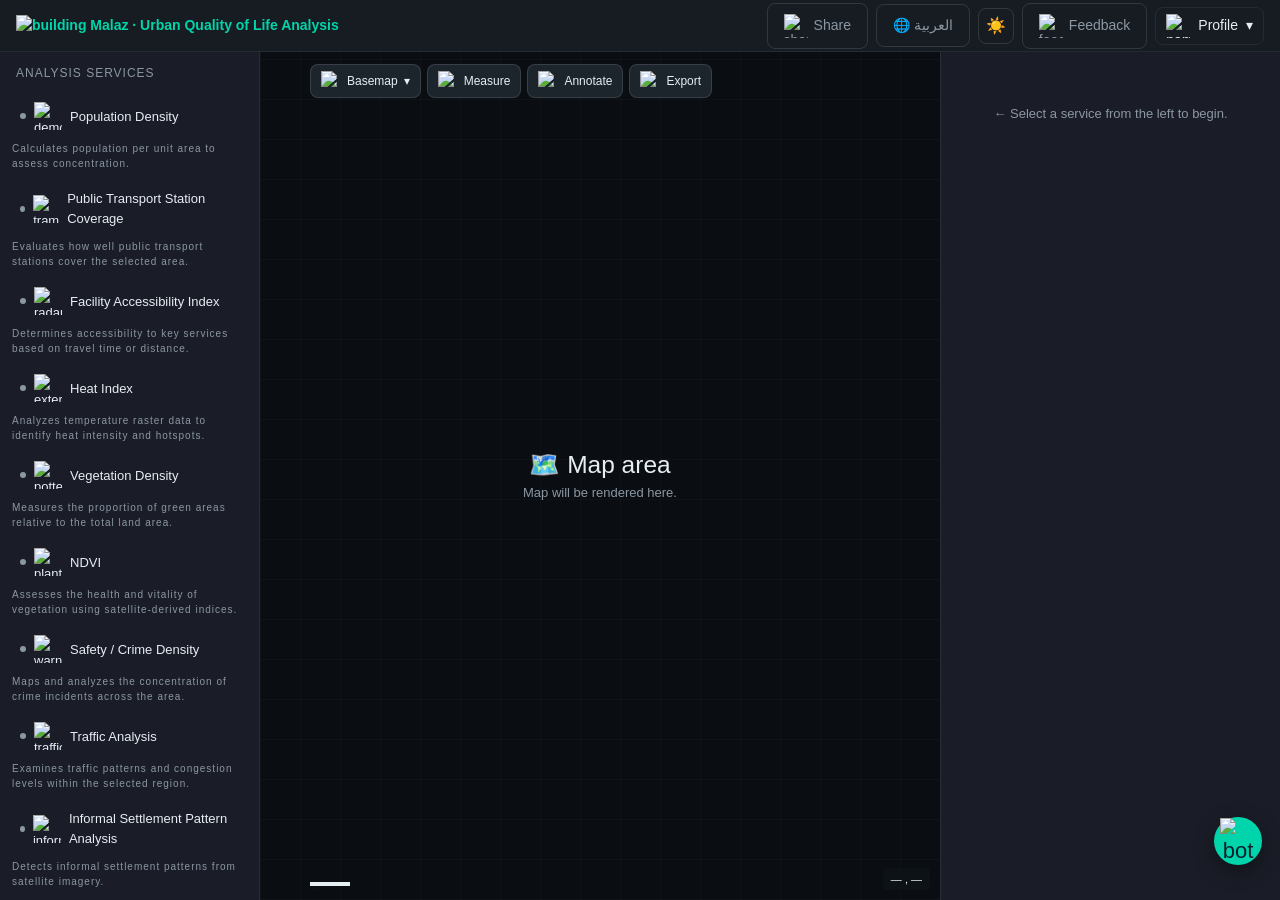
==== commit bd689105: "feat: implement theme toggle functionality and update styles for light mode support" ====
--- a/frontend/dashboard.html
+++ b/frontend/dashboard.html
@@ -66,6 +66,7 @@
         <button onclick="toggleLang()" class="btn btn-ghost" id="langBtn">
           🌐 العربية
         </button>
+        <button class="theme-toggle" onclick="toggleTheme()" title="Switch to light mode">☀️</button>
         
                 <button onclick="window.open('https://arcg.is/0v4DT0', '_blank')" class="btn btn-ghost" id="feedbackBtn">
           <img width="24" height="24" src="https://img.icons8.com/material/24/FFFFFF/feedback.png" alt="feedback"/>
@@ -300,9 +301,13 @@
 
   <!-- Project selector modal -->
   <div id="projectModal" style="display:none; position:fixed; inset:0; z-index:9000; background:rgba(0,0,0,0.6); align-items:center; justify-content:center;">
-    <div style="background:#1a1d27; border:1px solid rgba(255,255,255,0.1); border-radius:12px; padding:28px 32px; width:380px; max-width:95vw;">
-      <h3 style="margin:0 0 6px; font-size:16px; color:#e8eaf0;">Assign to Project</h3>
-      <p style="margin:0 0 18px; font-size:13px; color:#7a7f94;">Group this analysis under a project for easy access in history.</p>
+    <div style="background:#1a1d27; border:1px solid rgba(255,255,255,0.1); border-radius:12px; padding:28px 32px; width:400px; max-width:95vw;">
+      <h3 style="margin:0 0 6px; font-size:16px; color:#e8eaf0;">Before you run</h3>
+      <p style="margin:0 0 18px; font-size:13px; color:#7a7f94;">Optionally name this analysis and assign it to a project for easy access in history.</p>
+
+      <label style="font-size:12px; color:#7a7f94; text-transform:uppercase; letter-spacing:.05em;">Analysis name (optional)</label>
+      <input id="analysisCustomName" type="text" placeholder="e.g. Downtown Cairo NDVI — Summer 2025"
+        style="width:100%; margin:6px 0 18px; padding:9px 12px; background:#0f1117; border:1px solid rgba(255,255,255,0.12); border-radius:8px; color:#e8eaf0; font-size:14px;" />
 
       <label style="font-size:12px; color:#7a7f94; text-transform:uppercase; letter-spacing:.05em;">Select existing project</label>
       <select id="projectSelect" style="width:100%; margin:6px 0 14px; padding:9px 12px; background:#0f1117; border:1px solid rgba(255,255,255,0.12); border-radius:8px; color:#e8eaf0; font-size:14px;">
@@ -311,7 +316,7 @@
 
       <div style="display:flex; align-items:center; gap:10px; margin-bottom:14px;">
         <div style="flex:1; height:1px; background:rgba(255,255,255,0.08);"></div>
-        <span style="font-size:12px; color:#7a7f94;">or create new</span>
+        <span style="font-size:12px; color:#7a7f94;">or create new project</span>
         <div style="flex:1; height:1px; background:rgba(255,255,255,0.08);"></div>
       </div>
 
--- a/frontend/css/styles.css
+++ b/frontend/css/styles.css
@@ -9,20 +9,84 @@
 
 /* ---------- Theme variables (edit these to retheme) ---------- */
 :root {
-  --bg-base:        #0f1418;   /* page background                     */
-  --bg-panel:       #161c22;   /* sidebars, navbar, cards             */
-  --bg-panel-2:     #1c242c;   /* hover / nested panels               */
-  --bg-input:       #11161b;   /* form inputs                         */
-  --border-color:   #232c35;   /* subtle borders between panels       */
-  --text-primary:   #e6edf3;   /* main text                           */
-  --text-muted:     #8b97a3;   /* secondary text                      */
-  --accent:         #4cc2ff;   /* primary accent (links, buttons)     */
+  --bg-base:        #0f1418;
+  --bg-panel:       #161c22;
+  --bg-panel-2:     #1c242c;
+  --bg-input:       #11161b;
+  --border-color:   #232c35;
+  --text-primary:   #e6edf3;
+  --text-muted:     #8b97a3;
+  --accent:         #4cc2ff;
   --accent-hover:   #2aa8ea;
   --success:        #34d399;
   --warning:        #fbbf24;
   --danger:         #f87171;
   --radius:         8px;
   --transition:     150ms ease;
+}
+
+/* ---------- Light mode overrides ---------- */
+[data-theme="light"] {
+  --bg-base:        #f4f6f8;
+  --bg-panel:       #ffffff;
+  --bg-panel-2:     #eaf0f6;
+  --bg-input:       #f0f4f8;
+  --border-color:   #d0d7de;
+  --text-primary:   #1a2230;
+  --text-muted:     #5a6a7a;
+  --accent:         #0284c7;
+  --accent-hover:   #0369a1;
+  --success:        #16a34a;
+  --warning:        #d97706;
+  --danger:         #dc2626;
+}
+
+/* ---------- Theme toggle button ---------- */
+.theme-toggle {
+  background: none;
+  border: 1px solid var(--border-color);
+  color: var(--text-muted);
+  width: 36px;
+  height: 36px;
+  border-radius: var(--radius);
+  cursor: pointer;
+  display: flex;
+  align-items: center;
+  justify-content: center;
+  font-size: 16px;
+  transition: border-color var(--transition), color var(--transition), background var(--transition);
+  flex-shrink: 0;
+}
+.theme-toggle:hover {
+  border-color: var(--accent);
+  color: var(--accent);
+  background: var(--bg-panel-2);
+}
+
+/* Floating toggle for pages without a navbar (auth pages) */
+.theme-toggle-float {
+  position: fixed;
+  top: 16px;
+  right: 16px;
+  z-index: 9999;
+  background: var(--bg-panel);
+  border: 1px solid var(--border-color);
+  color: var(--text-muted);
+  width: 38px;
+  height: 38px;
+  border-radius: 50%;
+  cursor: pointer;
+  display: flex;
+  align-items: center;
+  justify-content: center;
+  font-size: 17px;
+  box-shadow: 0 2px 8px rgba(0,0,0,0.3);
+  transition: border-color var(--transition), color var(--transition), box-shadow var(--transition);
+}
+.theme-toggle-float:hover {
+  border-color: var(--accent);
+  color: var(--accent);
+  box-shadow: 0 4px 16px rgba(0,0,0,0.4);
 }
 
 /* ---------- Reset / base ---------- */
@@ -327,6 +391,30 @@
   margin: 0;
 }
 
+/* ---------- Expansion panel rows ---------- */
+.expansion-history-row {
+  display: flex;
+  align-items: center;
+  gap: 8px;
+  padding: 7px 10px;
+  border-radius: 6px;
+  border: 1px solid var(--border-color);
+  margin-bottom: 5px;
+  background: rgba(255,255,255,0.02);
+  transition: background 0.15s;
+}
+.expansion-history-row:hover {
+  background: rgba(76,194,255,0.05);
+}
+
+/* ---------- Expansion area result cards ---------- */
+.expansion-area-card {
+  transition: box-shadow 0.2s;
+}
+.expansion-area-card:hover {
+  box-shadow: 0 4px 16px rgba(0,0,0,0.25);
+}
+
 /* ---------- Map area ---------- */
 .map-wrapper {
   flex: 1;
--- a/frontend/css/theme.css
+++ b/frontend/css/theme.css
@@ -8,6 +8,18 @@
   --accent2: #0099ff;
   --text: #e8eaf0;
   --muted: #7a7f94;
+}
+
+[data-theme="light"] {
+  --bg: #f4f6f8;
+  --surface: #ffffff;
+  --surface2: #eaf0f6;
+  --border: rgba(0,0,0,0.09);
+  --border2: rgba(0,0,0,0.15);
+  --accent: #00a882;
+  --accent2: #0077cc;
+  --text: #1a2230;
+  --muted: #5a6a7a;
 }
 
 *,
@@ -66,4 +78,24 @@
   background:var(--accent) !important;
   border-color:var(--accent) !important;
   color:#0f1117 !important;
+}
+
+.theme-toggle {
+  background: none;
+  border: 1px solid var(--border2);
+  color: var(--muted);
+  width: 36px;
+  height: 36px;
+  border-radius: 8px;
+  cursor: pointer;
+  display: flex;
+  align-items: center;
+  justify-content: center;
+  font-size: 16px;
+  flex-shrink: 0;
+  transition: border-color .15s, color .15s;
+}
+.theme-toggle:hover {
+  border-color: var(--accent);
+  color: var(--accent);
 }
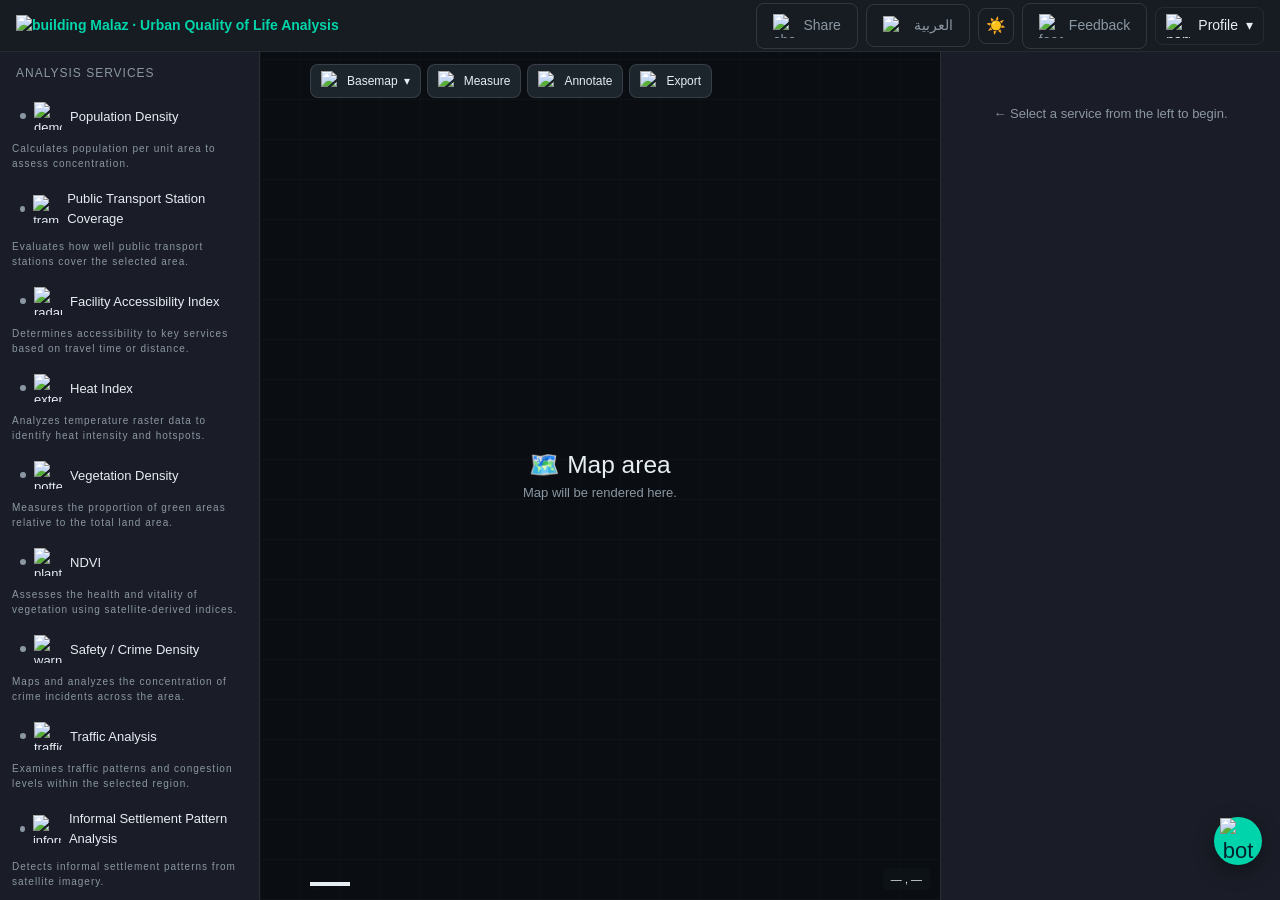
==== commit 16e30343: "feat: implement shared navbar across multiple pages and enhance language toggle functionality" ====
--- a/frontend/dashboard.html
+++ b/frontend/dashboard.html
@@ -51,7 +51,7 @@
     
         <div class="share-container">
           <button onclick="toggleShareMenu()" class="btn btn-ghost">
-            <img width="24" height="24" src="https://img.icons8.com/material/24/FFFFFF/share-rounded.png" alt="share-rounded"/>
+            <img width="24" height="24" src="https://img.icons8.com/material/24/FFFFFF/share-rounded.png" alt="share-rounded" class="nav-icon"/>
             Share
           </button>
 
@@ -64,17 +64,17 @@
           </div>
         </div>
         <button onclick="toggleLang()" class="btn btn-ghost" id="langBtn">
-          🌐 العربية
+          <img width="20" height="20" src="https://img.icons8.com/material/24/FFFFFF/language.png" alt="lang" class="nav-icon" style="vertical-align:middle;margin-right:5px;"/>العربية
         </button>
         <button class="theme-toggle" onclick="toggleTheme()" title="Switch to light mode">☀️</button>
-        
+
                 <button onclick="window.open('https://arcg.is/0v4DT0', '_blank')" class="btn btn-ghost" id="feedbackBtn">
-          <img width="24" height="24" src="https://img.icons8.com/material/24/FFFFFF/feedback.png" alt="feedback"/>
+          <img width="24" height="24" src="https://img.icons8.com/material/24/FFFFFF/feedback.png" alt="feedback" class="nav-icon"/>
           Feedback</button>
 
         <div class="user-menu" id="userMenu">
           <button class="user-btn" onclick="toggleUserMenu()">
-            <img width="24" height="24" src="https://img.icons8.com/material-rounded/24/FFFFFF/name.png" alt="name"/>
+            <img width="24" height="24" src="https://img.icons8.com/material-rounded/24/FFFFFF/name.png" alt="name" class="nav-icon"/>
             <span>Profile</span>
             <span>▾</span>
           </button>
--- a/frontend/css/theme.css
+++ b/frontend/css/theme.css
@@ -98,4 +98,9 @@
 .theme-toggle:hover {
   border-color: var(--accent);
   color: var(--accent);
+}
+
+/* Invert white icons to dark in light mode */
+[data-theme="light"] .nav-icon {
+  filter: invert(1) brightness(0.3);
 }
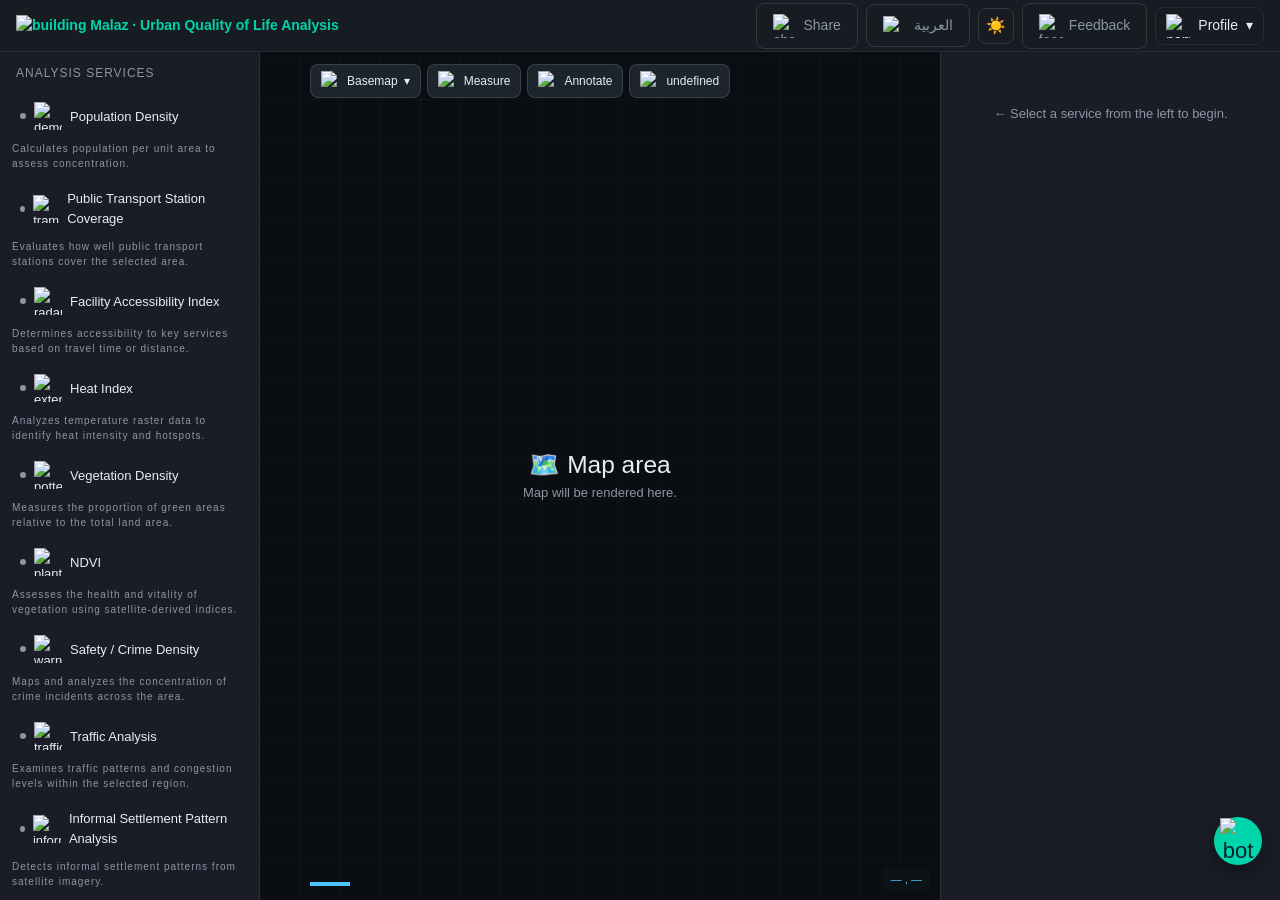
==== commit e74ffc36: "Traffic to road" ====
--- a/frontend/dashboard.html
+++ b/frontend/dashboard.html
@@ -140,7 +140,7 @@
 
           <li data-service="traffic"><span class="dot"></span>
             <img width="28" height="28" src="https://img.icons8.com/glyph-neue/64/FFFFFF/traffic-jam.png" alt="traffic-jam"/>
-            Traffic Analysis</li>
+            Road Analysis</li>
             <p>Examines traffic patterns and congestion levels within the selected region.</p>
 
           <li data-service="informal-settlement"><span class="dot"></span>
--- a/frontend/css/styles.css
+++ b/frontend/css/styles.css
@@ -88,7 +88,6 @@
   color: var(--accent);
   box-shadow: 0 4px 16px rgba(0,0,0,0.4);
 }
-
 /* ---------- Reset / base ---------- */
 * { box-sizing: border-box; }
 
@@ -588,19 +587,18 @@
 .map-scale-line {
   height: 4px;
   min-width: 40px;
-  background: var(--text-primary);
-  border: 1px solid var(--text-primary);
+  background: #4cc2ff;
+  border: 1px solid #4cc2ff;
   border-top: none;
   box-sizing: border-box;
-  /* left + right border act as end ticks */
-  border-left: 2px solid var(--text-primary);
-  border-right: 2px solid var(--text-primary);
+  border-left: 2px solid #4cc2ff;
+  border-right: 2px solid #4cc2ff;
 }
 
 .map-scale-label {
   font-size: 10px;
   font-weight: 600;
-  color: var(--text-primary);
+  color: #4cc2ff;
   background: rgba(15, 20, 24, 0.72);
   padding: 1px 4px;
   border-radius: 3px;
@@ -610,7 +608,7 @@
 .map-coords {
   font-size: 11px;
   font-weight: 500;
-  color: var(--text-primary);
+  color: #4cc2ff;
   background: rgba(15, 20, 24, 0.72);
   padding: 3px 8px;
   border-radius: 4px;
@@ -1050,4 +1048,29 @@
 /* هذا الكلاس سيتم إضافته بواسطة الـ JavaScript لإظهار القائمة */
 .share-menu.show {
   display: block;
+}
+
+body:has(.auth-wrapper) #langBtn {
+  position: fixed;
+  top: 16px;
+  right: 68px;
+  z-index: 9999;
+  background: var(--bg-panel);
+  border: 1px solid var(--border-color);
+  color: var(--text-muted);
+  width: auto;
+  min-width: 120px;
+  height: 38px;
+  border-radius: var(--radius);
+  padding: 0 12px;
+  font-size: 13px;
+  font-family: inherit;
+  cursor: pointer;
+  white-space: nowrap;
+  box-shadow: 0 2px 8px rgba(0,0,0,0.3);
+  transition: border-color var(--transition), color var(--transition);
+}
+body:has(.auth-wrapper) #langBtn:hover {
+  border-color: var(--accent);
+  color: var(--accent);
 }
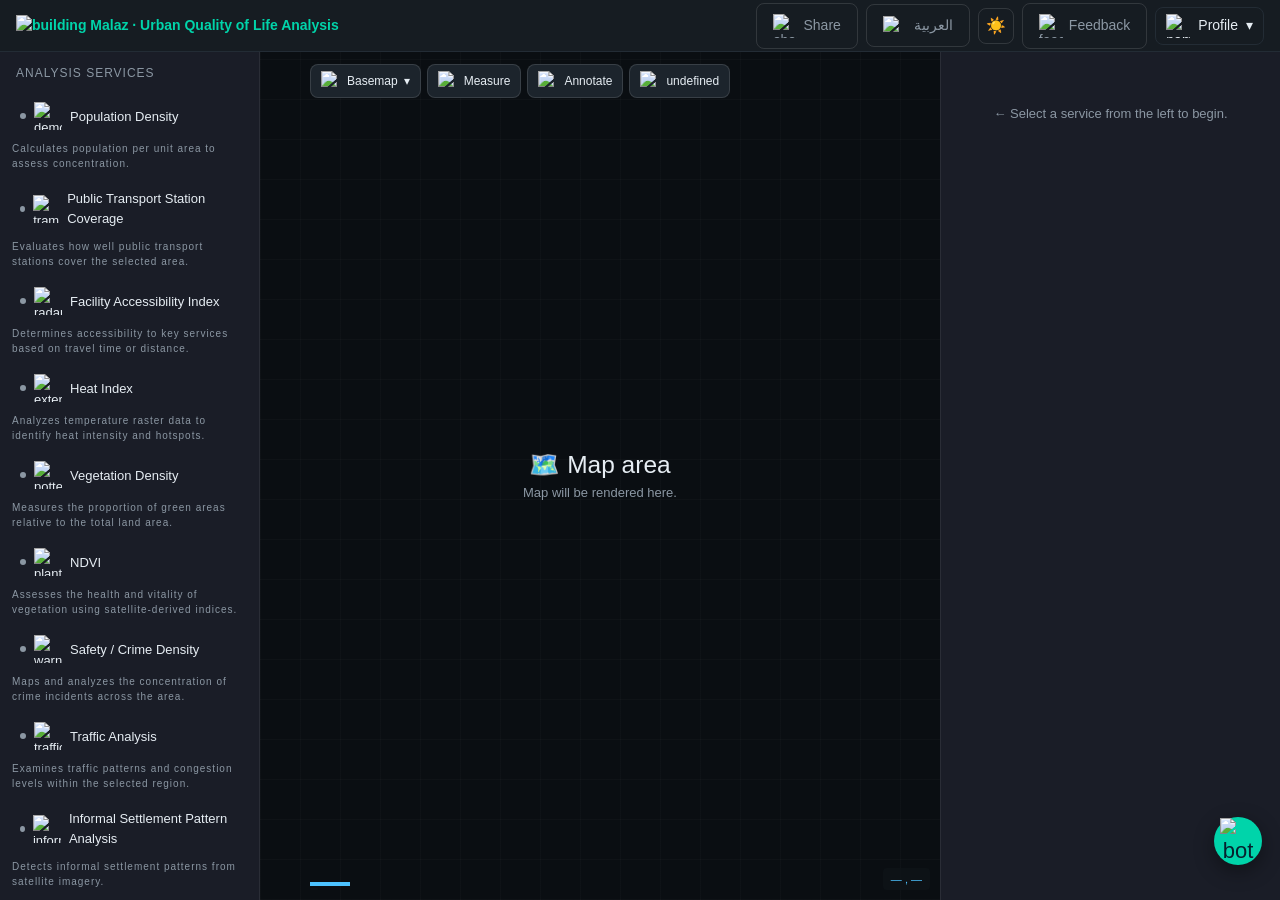
==== commit 96158c82: "traffic to road" ====
--- a/frontend/dashboard.html
+++ b/frontend/dashboard.html
@@ -141,7 +141,7 @@
           <li data-service="traffic"><span class="dot"></span>
             <img width="28" height="28" src="https://img.icons8.com/glyph-neue/64/FFFFFF/traffic-jam.png" alt="traffic-jam"/>
             Road Analysis</li>
-            <p>Examines traffic patterns and congestion levels within the selected region.</p>
+            <p>Examines road patterns and congestion levels within the selected region.</p>
 
           <li data-service="informal-settlement"><span class="dot"></span>
             <img width="28" height="28" src="https://img.icons8.com/external-glyph-geotatah/64/FFFFFF/external-degradation-overpopulation-glyph-glyph-geotatah.png" alt="informal-settlement"/>
